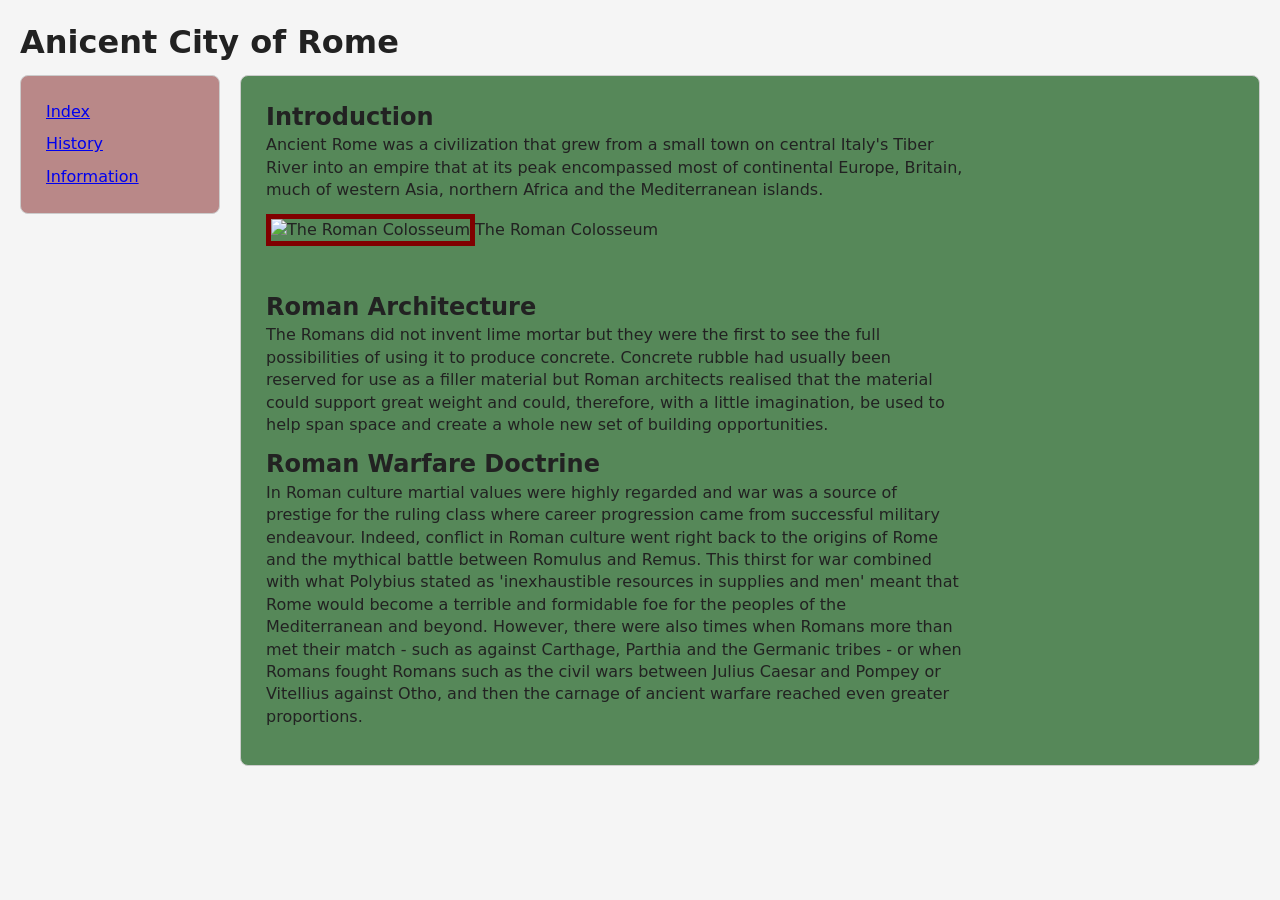
==== index.html @ d409afa5 "first commit" ====
<!DOCTYPE html>
<html lang="en">

<head>
    <meta charset="UTF-8">
    <meta name="viewport" content="width=device-width, initial-scale=1.0">
    <title>Anicent City of Rome | Home</title>
    <link rel="stylesheet" href="assignment1rome.css">
    <style>
        @media (min-width: 500px) {
            .layout {
                grid-template-columns: 200px 1fr;
                /* Sidebar is 200px, content takes the rest */
            }
        }
    </style>
</head>

<body>
    <header class="container">
        <h1>Anicent City of Rome</h1>

    </header>
    <div class="layout">
        <nav class="nav box">
            <a href="index.html">Index</a>
            <a href="history.html">History</a>
            <a href="sources.html">Information</a>
        </nav>
        <main class="main box">
            <h2>Introduction</h2>
            <p>Ancient Rome was a civilization that grew from a small town on central Italy's Tiber River into an empire
                that at its peak encompassed most of continental Europe, Britain, much of western Asia, northern Africa
                and the Mediterranean islands.</p>

            <figure>
                <img src="12040.jpg" alt="The Roman Colosseum"
                    style="max-width: 100%; height: auto; border: 5px solid #800000;">The Roman Colosseum</img>
            </figure>
            <br>
            <br>
            <div>
                <h2>Roman Architecture</h2>
                <p>
                    The Romans did not invent lime mortar but they were the first to see the full possibilities of using
                    it to produce concrete. Concrete rubble had usually been reserved for use as a filler material but
                    Roman architects realised that the material could support great weight and could, therefore, with a
                    little imagination, be used to help span space and create a whole new set of building opportunities.
                </p>
            </div>
            <div>
                <h2>Roman Warfare Doctrine</h2>
                <p>
                    In Roman culture martial values were highly regarded and war was a source of prestige for the ruling
                    class where career progression came from successful military endeavour. Indeed, conflict in Roman
                    culture went right back to the origins of Rome and the mythical battle between Romulus and Remus.
                    This thirst for war combined with what Polybius stated as 'inexhaustible resources in supplies and
                    men' meant that Rome would become a terrible and formidable foe for the peoples of the Mediterranean
                    and beyond. However, there were also times when Romans more than met their match - such as against
                    Carthage, Parthia and the Germanic tribes - or when Romans fought Romans such as the civil wars
                    between Julius Caesar and Pompey or Vitellius against Otho, and then the carnage of ancient warfare
                    reached even greater proportions.
                </p>
            </div>
            <div>
                <h2></h2>
                <p>

                </p>
            </div>
        </main>
    </div>


</body>


</html>
---- assignment1rome.css ----
* {
    box-sizing: border-box;
    margin: 0;
    padding: 0;
}

body {
    font-family: system-ui, -apple-system, "Segoe UI", sans-serif;
    background: #f5f5f5;
    padding: 20px;
    line-height: 1.4;
    color: #222;
}

h1 {
    margin-bottom: 10px;
}

p {
    margin-bottom: 12px;
    max-width: 700px;
}

.layout {
    display: grid;
    grid-template-columns: 1fr;
    /* Default: Single column for mobile */

    gap: 20px;
    align-items: start;
}

.header {
    grid-area: header;
    /* matches name in template-areas */
    background: #1e88e5;
}

.nav {
    display: flex;
    flex-direction: column;
    gap: 10px;
    background-color: #b98888;
}

.main {
    background: #568859;
}

.aside {
    grid-area: aside;
    background: #fb8c00;
}

.footer {
    grid-area: footer;
    background: #6d4c41;
}

.box {
    border: 1px solid #ccc;
    padding: 25px;
    border-radius: 8px;
}

.label {
    font-size: 12px;
    margin-top: 6px;
    opacity: 0.9;
}

ul {
    padding-left: 20px;
    margin-left: 0;
}
.tablepadding{
    border-spacing: 20px 0px;
}
tr{
    gap: 10px;
}
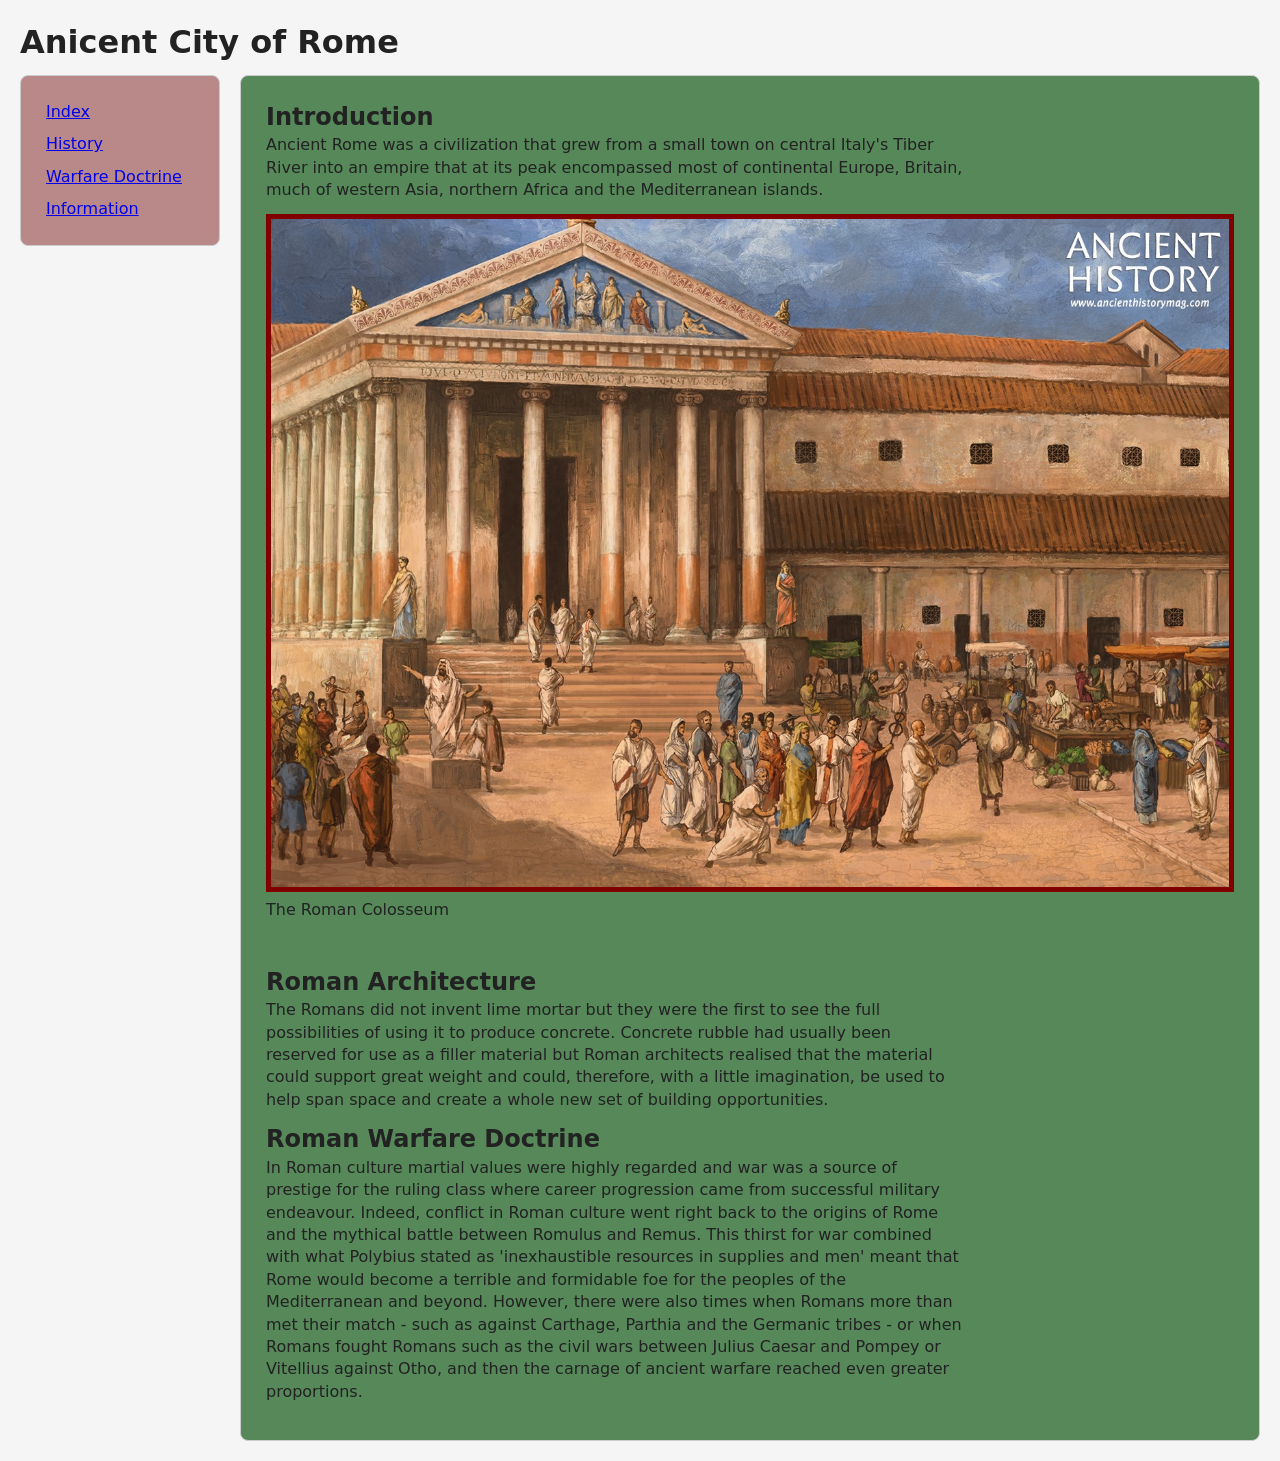
==== commit 0d46d6d1: "forgot timeline css" ====
--- a/index.html
+++ b/index.html
@@ -17,7 +17,7 @@
 </head>
 
 <body>
-    <header class="container">
+    <header>
         <h1>Anicent City of Rome</h1>
 
     </header>
@@ -25,6 +25,7 @@
         <nav class="nav box">
             <a href="index.html">Index</a>
             <a href="history.html">History</a>
+            <a href="WarDoctrine.html">Warfare Doctrine</a>
             <a href="sources.html">Information</a>
         </nav>
         <main class="main box">
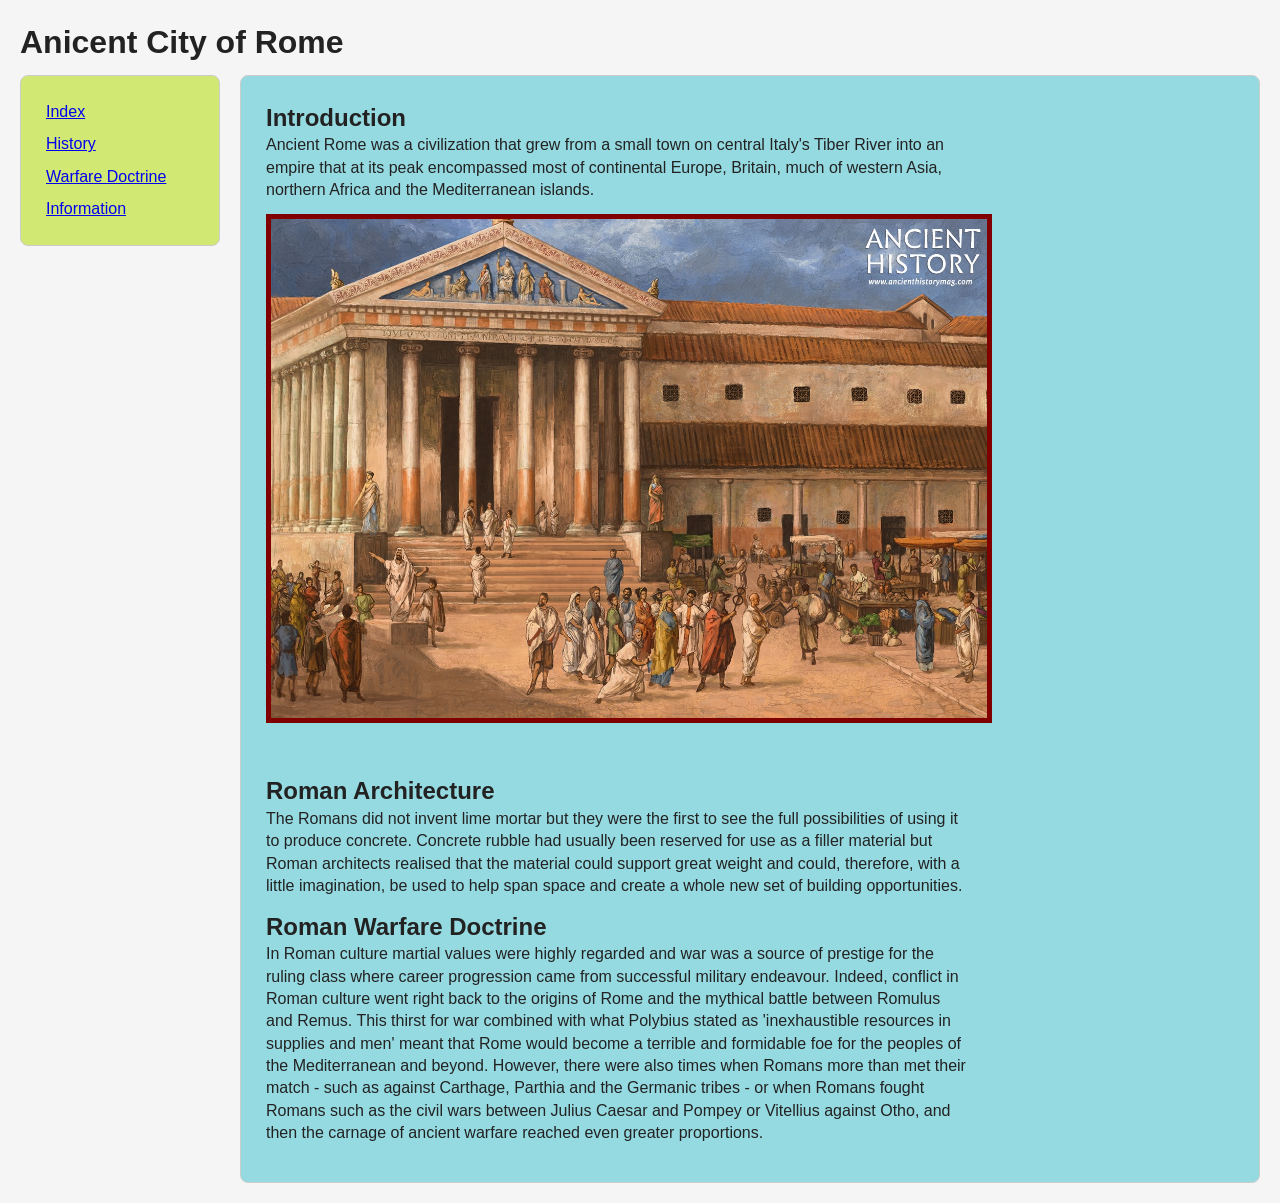
==== commit 3ed0d82d: "color changes" ====
--- a/index.html
+++ b/index.html
@@ -7,7 +7,7 @@
     <title>Anicent City of Rome | Home</title>
     <link rel="stylesheet" href="assignment1rome.css">
     <style>
-        @media (min-width: 500px) {
+        @media (min-width: 600px) {
             .layout {
                 grid-template-columns: 200px 1fr;
                 /* Sidebar is 200px, content takes the rest */
@@ -35,8 +35,8 @@
                 and the Mediterranean islands.</p>
 
             <figure>
-                <img src="12040.jpg" alt="The Roman Colosseum"
-                    style="max-width: 100%; height: auto; border: 5px solid #800000;">The Roman Colosseum</img>
+                <img src="12040.jpg" alt="The Roman Marketplace"
+                    style="max-width: 75%; height: auto; border: 5px solid #800000;">
             </figure>
             <br>
             <br>
@@ -63,12 +63,6 @@
                     reached even greater proportions.
                 </p>
             </div>
-            <div>
-                <h2></h2>
-                <p>
-
-                </p>
-            </div>
         </main>
     </div>
 
--- a/assignment1rome.css
+++ b/assignment1rome.css
@@ -5,7 +5,7 @@
 }
 
 body {
-    font-family: system-ui, -apple-system, "Segoe UI", sans-serif;
+    font-family:"Segoe UI", sans-serif;
     background: #f5f5f5;
     padding: 20px;
     line-height: 1.4;
@@ -40,11 +40,11 @@
     display: flex;
     flex-direction: column;
     gap: 10px;
-    background-color: #b98888;
+    background-color: hsl(72, 72%, 68%);
 }
 
 .main {
-    background: #568859;
+    background: #96dae1;
 }
 
 .aside {
